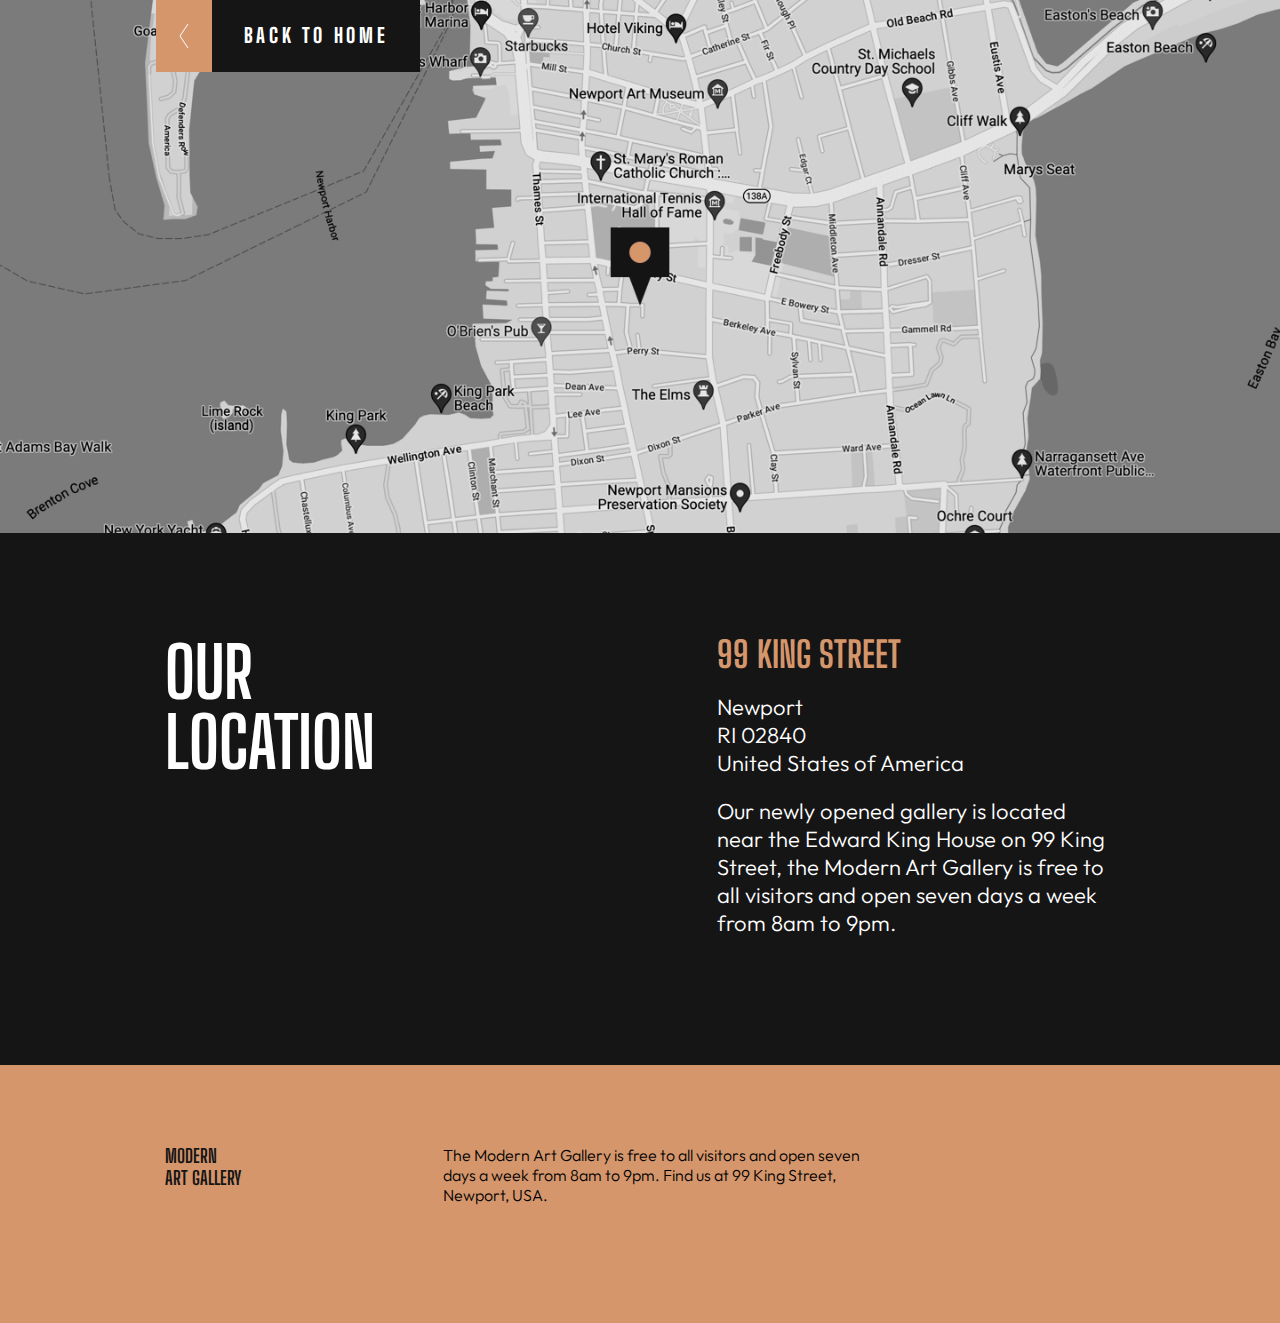
==== harita.html @ 34bbaf8f "dosyalari ekledim" ====
<!DOCTYPE html>
<html lang="en">
<head>
  <meta charset="UTF-8">
  <meta name="viewport" content="width=device-width, initial-scale=1.0">
  <link href="https://fonts.googleapis.com/css2?family=Big+Shoulders+Display:wght@900&family=Outfit:wght@300&display=swap"rel="stylesheet">
  <link rel="stylesheet" href="harita.css">
  <link rel="stylesheet" href="https://cdnjs.cloudflare.com/ajax/libs/font-awesome/6.4.0/css/all.min.css" integrity="sha512-iecdLmaskl7CVkqkXNQ/ZH/XLlvWZOJyj7Yy7tcenmpD1ypASozpmT/E0iPtmFIB46ZmdtAc9eNBvH0H/ZpiBw==" crossorigin="anonymous" referrerpolicy="no-referrer" />
  <title>Harita</title>
</head>

<body>

  <!-- Map Start -->
  <div class="mapDiv">
    <div id="map" class="map">
      <div class="btn-wrapper">
        <button class="home-link">
          <div class="arrow-l"><img src="./assets/icon-arrow-left.svg" alt="left arrow icon"></div>
          <a href="index.html">Back to Home</a>
        </button>
        <div>
          <picture class="map1">
            <source  srcset="./assets/desktop/image-map.png, ./assets/desktop/image-map@2x.png">
            <source  srcset="./assets/tablet/image-map.png, ./assets/tablet/image-map@2x.png">
            <img src="./assets/mobile/image-map.png" srcset="./assets/mobile/image-map@2x.png" alt="map loaction">
          </picture>
        </div>
      </div>
    </div>
  </div>
  <!-- Map End -->

  <!-- Main Start -->
  <main>
    <h1>Our<span></span> location</h1>
    <div class="info">
      <h2>99 King Street</h2>
      <p class="address">
        Newport <br>
        RI 02840 <br>
        United States of America <br>
      </p>
      <p>
        Our newly opened gallery is located near the Edward King House on 99 King Street, the Modern Art Gallery is free
        to all visitors and open seven days a week from 8am to 9pm.
      </p>
    </div>
  </main>
  <!-- Main End -->

  <!-- Footer Start -->
  <footer>
    <div class="footer-wrapper">
      <div class="col-1">
        <h3>Modern <br> Art Gallery</h3>
      </div>
      <div class="col-2">
        The Modern Art Gallery is free to all visitors and open seven days a week
        from 8am to 9pm. Find us at 99 King Street, Newport, USA.
      </div>
      <div class="col-3">
        <a href="facebook.com"><i class="fab fa-facebook-square"></i></a>
        <a href="instagram.com"><i class="fab fa-instagram"></i></a>
        <a href="twitter.com"><i class="fab fa-twitter"></i></a>
      </div>
    </div>
  </footer>
  <!-- Footer End -->
  
</body>

</html>
---- harita.css ----
:root {
    --accent: #D5966C;
    --heading: #151515;
    --body-text: #444444;
    --background: #FFFFFF;
}

/* HTML Start*/
*,
* ::before,
* ::after {
    box-sizing: border-box;
    margin: 0;
    padding: 0;
    -moz-osx-font-smoothing: grayscale;
    -webkit-font-smoothing: antialiased;
}


body {
    background-color: var(--background);
    font-family: 'Outfit', sans-serif;
    font-weight: 300; 
}

footer p,
h3,
i {
    color: var(--heading);
} 

h1, 
h2,
h3 {
    font-family: 'Big Shoulders Display', sans-serif;
    text-transform: uppercase;
}

h1,
main p {
    color: var(--background);
}

h1 {
    font-size: 3.125rem;
    line-height: 2.185rem;
}

h2 {
    color: var(--accent);
    font-size: 2rem;
    line-height: 2rem;
}

footer p {
    font-size: 1rem;
}

i {
    font-size: 1.25rem;
}
/* HTML End*/

/* Map Start*/

#map { 
    height: 50%; 
}

.map1 img{
    width: 100%;
    display: block ;
    height: auto;
}

.map button a {
    align-items: center;
    background-color: var(--heading);
    color: var(--background);
    font-family: 'Big Shoulders Display', sans-serif;
    font-size: 1.25rem;
    font-weight: 800;
    letter-spacing: 3.64px;
    line-height: 1.49625rem;
    text-decoration: none;
    text-transform: uppercase;
    width: 208px;
}

.arrow-l,
.home-link a{
    align-items: center;
    display: flex;
    height: 4.5rem;
    justify-content: center;
}



button:hover .arrow-l {
    background-color: var(--heading);
}

button:hover a {
    background-color: var(--accent);
}
button:hover .arrow-l,
button:hover a {
    transition: all .3s ease-out;
}

.arrow-l {
    background-color: var(--accent);
    width: 56px;
}

.home-link {
    border: none;
    display: flex;
    top: 0;
    left: 0;
    position: absolute;
    z-index: 500;  
}

/* Map End*/

/* Main Start*/
main {
    background-color: var(--heading);
    padding: 3rem 1rem 3.5rem 1rem;
}

.info {
    margin-top: 3rem;
}

.info h2,
.address {
    margin-bottom: 20px;
}


.info,
.footer-wrapper {
    max-width: 21.4375rem;
}

/* Map End*/

/* Footer Start*/
footer {
    background-color: var(--accent);
    padding: 3rem 1rem;
}

.col-1,
.col-2 {
    margin-bottom: 2.375rem;
}

i:hover {
    color: var(--background);
}

.fa-facebook-square,
.fa-instagram {
    margin-right: 1.25rem;
}
/* Footer End*/


  @media screen and (min-width: 768px) {
    /* HTML Start*/
      h1 {
          font-size: 3.4375rem;
          line-height: 3.125rem;
      }
      h1 span::before {
        content:"\A";
        white-space: pre;
    }
    /* HTML End*/

    /* Map Start*/  
    .home-link a{
        left: 2.4375rem;
    }
    /* Map Start*/

    /* Main Start*/
    main {
        display: grid;
        grid-template-columns: 1fr 398px;
        justify-content: space-between;
        padding: 5.5rem 2.4375rem 5rem 2.4375rem;
    }

    .info {
        margin-top: 0;
        max-width: 398px;
    }
    
    main p {
        font-size: 1.125rem;
        line-height: 1.75rem;
    }
    /* Main End*/
    
    /* Footer Start*/
    footer {
        padding: 3.5rem 2.4375rem;
    }
    .footer-wrapper {
        display: flex;
        justify-content: space-between;
        max-width: 689px;
    }
    footer p {
        font-size: 1rem;
        line-height: 1.625rem;
    }
    .col-2 {
        width: 17.5625rem;
    }
    /* Footer End*/
  }


  @media screen and (min-width: 1000px) {
      /* HTML Start*/
      h1 {
        font-size: 4.375rem;
        line-height: 4.375rem;
      }

      h2 {
        font-size: 2.25rem;
        line-height: 2.25rem;
      }
      /* HTML End*/

      /* Map Start */
      .home-link {
        left: 9.75rem;
        }
      /* Map End */

      /* Main Start*/
      main p {
        font-size: 1.375rem;
      }
      main {
        padding: 6.5rem 10.312rem 8rem 10.312rem;
      }

      /* Main End*/

      /* Footer Start*/
      footer p {
        font-size: 1.125rem;
        line-height: 1.75rem;
      }

      footer {
        padding: 5rem 10.312rem;
        justify-content: center;
      }

      .footer-wrapper {
          max-width: 69.375rem;
      }

      .col-2 {
        width: 26.875rem;
      }

       /* Footer End*/    
  }
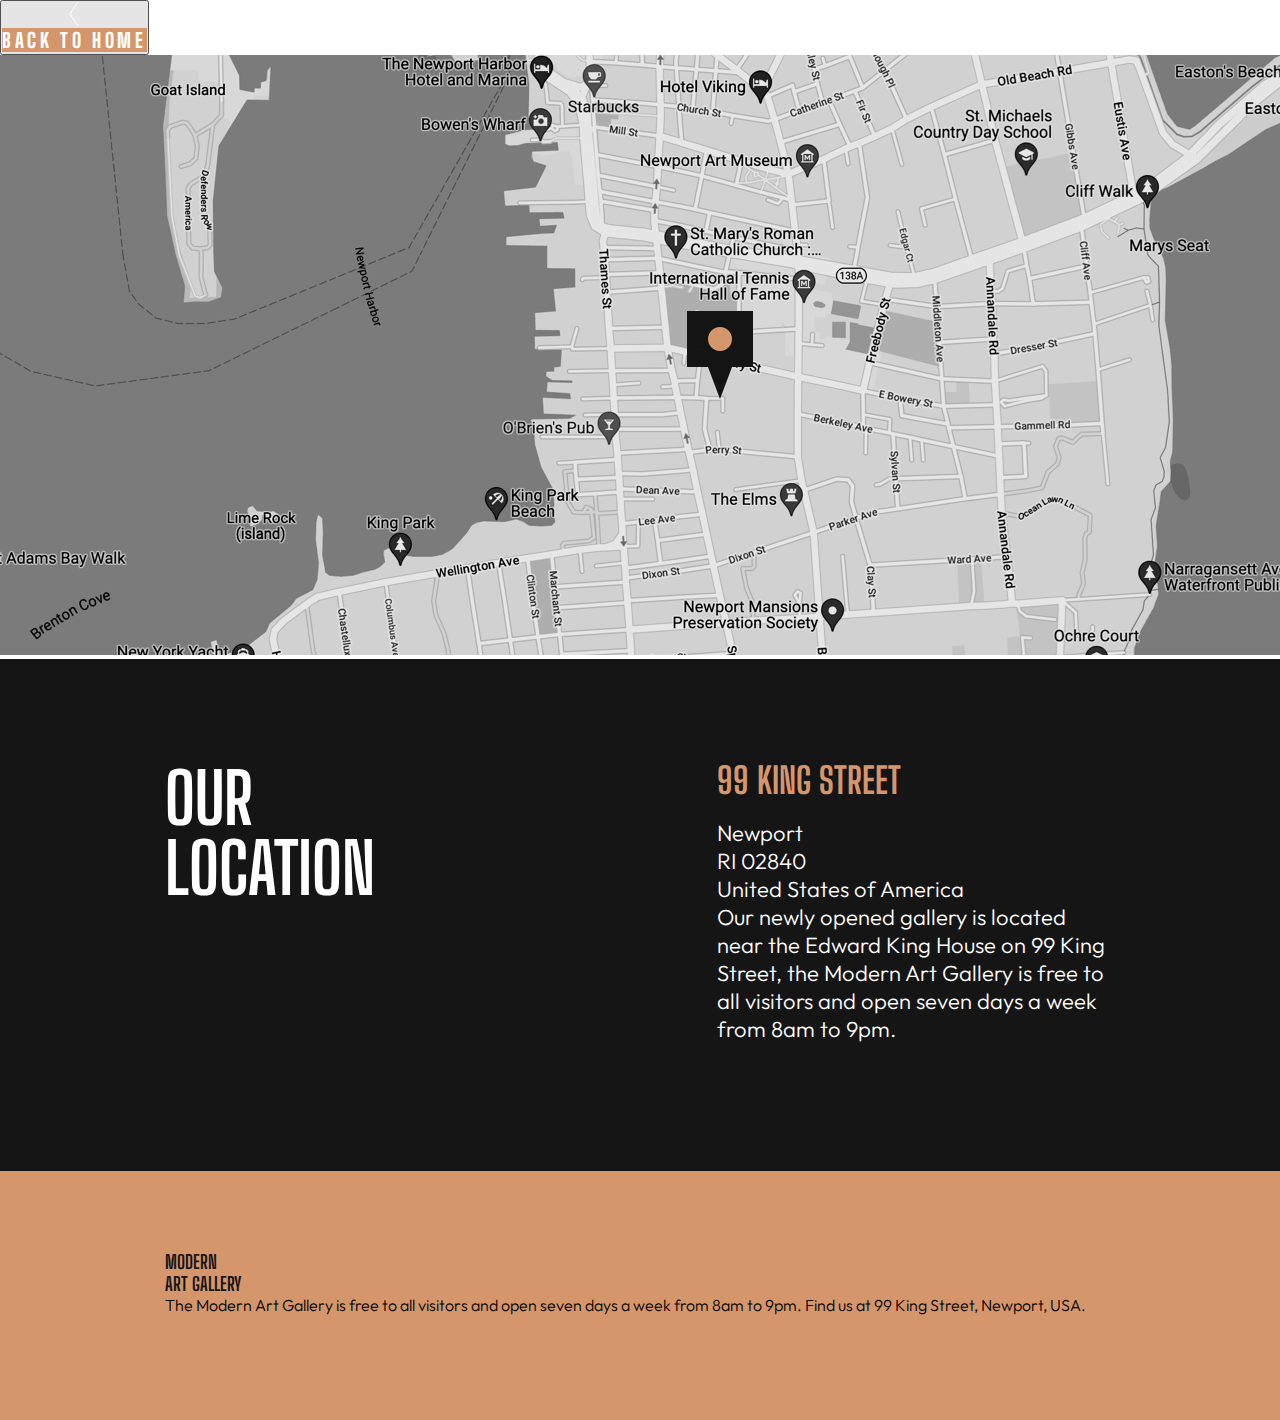
==== commit ba7b0b7c: "Update harita.html" ====
--- a/harita.html
+++ b/harita.html
@@ -13,17 +13,17 @@
 
   <!-- Map Start -->
   <div class="mapDiv">
-    <div id="map" class="map">
+    <div id="map" class="map--location map">
       <div class="btn-wrapper">
-        <button class="home-link">
-          <div class="arrow-l"><img src="./assets/icon-arrow-left.svg" alt="left arrow icon"></div>
-          <a href="index.html">Back to Home</a>
+        <button class="btn btn--homeLink">
+          <div class="arrow--left"><img src="./assets/icon-arrow-left.svg" alt="left arrow icon"></div>
+          <a class="link link--home" href="index.html">Back to Home</a>
         </button>
         <div>
-          <picture class="map1">
+          <picture class="picture--map">
             <source  srcset="./assets/desktop/image-map.png, ./assets/desktop/image-map@2x.png">
             <source  srcset="./assets/tablet/image-map.png, ./assets/tablet/image-map@2x.png">
-            <img src="./assets/mobile/image-map.png" srcset="./assets/mobile/image-map@2x.png" alt="map loaction">
+            <img class="img--map" src="./assets/mobile/image-map.png" srcset="./assets/mobile/image-map@2x.png" alt="map loaction">
           </picture>
         </div>
       </div>
@@ -32,16 +32,16 @@
   <!-- Map End -->
 
   <!-- Main Start -->
-  <main>
-    <h1>Our<span></span> location</h1>
+  <main class="main">
+    <h1 class="heading heading--location">Our<span></span> location</h1>
     <div class="info">
-      <h2>99 King Street</h2>
-      <p class="address">
+      <h2 class="subheading subheading--address">99 King Street</h2>
+      <p class="text--address">
         Newport <br>
         RI 02840 <br>
         United States of America <br>
       </p>
-      <p>
+      <p class="text--description">
         Our newly opened gallery is located near the Edward King House on 99 King Street, the Modern Art Gallery is free
         to all visitors and open seven days a week from 8am to 9pm.
       </p>
@@ -50,19 +50,19 @@
   <!-- Main End -->
 
   <!-- Footer Start -->
-  <footer>
-    <div class="footer-wrapper">
-      <div class="col-1">
-        <h3>Modern <br> Art Gallery</h3>
+  <footer class="footer">
+    <div class="footer__wrapper">
+      <div class="footer__column--1">
+        <h3 class="footer__heading">Modern <br> Art Gallery</h3>
       </div>
-      <div class="col-2">
+      <div class="footer__column--2">
         The Modern Art Gallery is free to all visitors and open seven days a week
         from 8am to 9pm. Find us at 99 King Street, Newport, USA.
       </div>
-      <div class="col-3">
-        <a href="facebook.com"><i class="fab fa-facebook-square"></i></a>
-        <a href="instagram.com"><i class="fab fa-instagram"></i></a>
-        <a href="twitter.com"><i class="fab fa-twitter"></i></a>
+      <div class="footer__column--3">
+        <a href="facebook.com"><i class="footer__social-link fab fa-facebook-square"></i></a>
+        <a href="instagram.com"><i class="footer__social-link fab fa-instagram"></i></a>
+        <a href="twitter.com"><i class="footer__social-link fab fa-twitter"></i></a>
       </div>
     </div>
   </footer>
@@ -70,4 +70,4 @@
   
 </body>
 
-</html>+</html>
